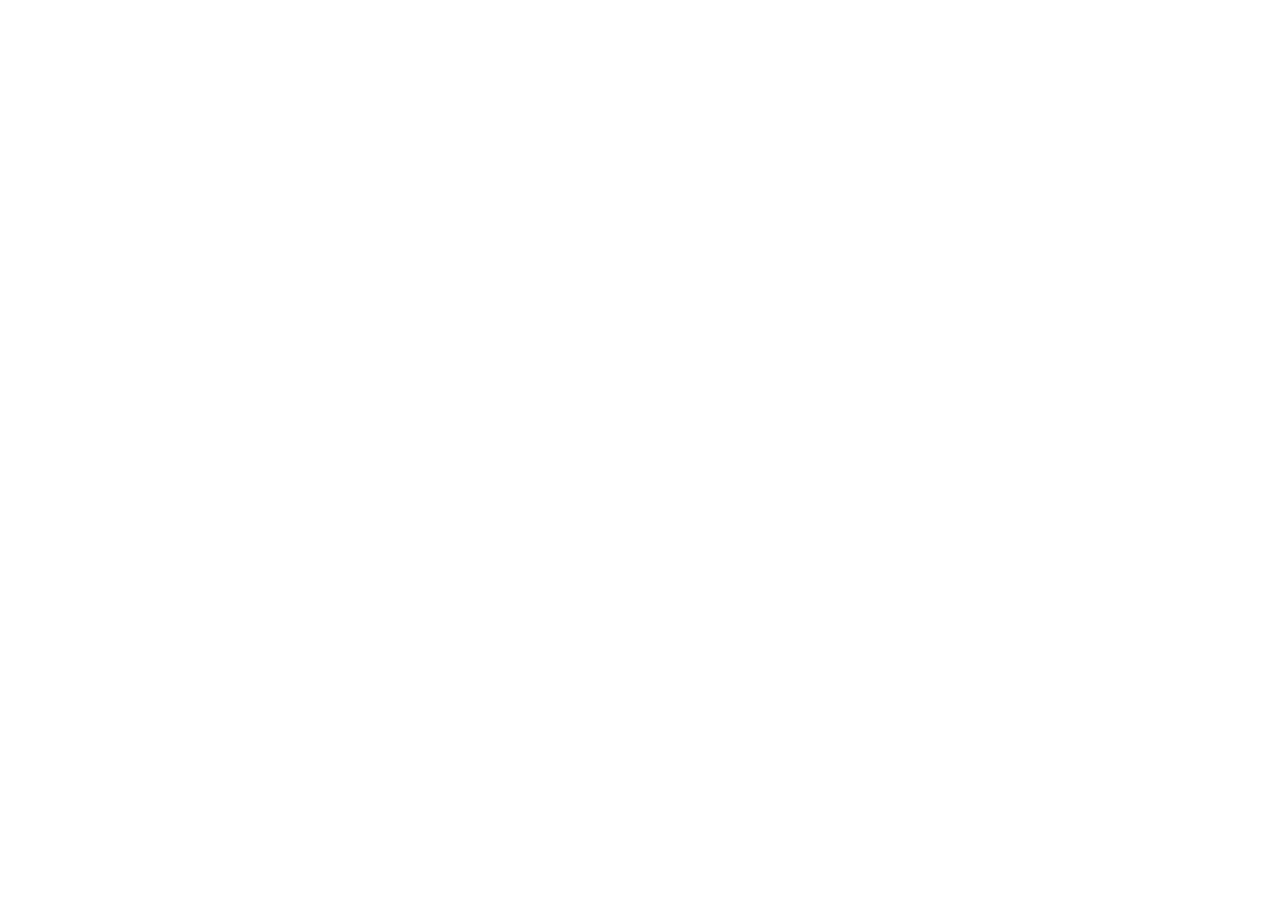
==== artlab1.html @ 49946d71 "estructuras html y google fonts se cargo la estructura html de las distintas paginas. se llamo a la " ====
<!doctype html>
<html lang="es">
    <head>
    <meta charset="utf-8">
    <title> arte colectivo </title>
     <!-- Llamada a la letra Glegoo desde Google Fonts -->
   <link rel="preconnect" href="https://fonts.googleapis.com">
<link rel="preconnect" href="https://fonts.gstatic.com" crossorigin>
<link href="https://fonts.googleapis.com/css2?family=Barlow:ital,wght@0,100;0,200;0,300;0,400;0,500;0,600;0,700;0,800;0,900;1,100;1,200;1,300;1,400;1,500;1,600;1,700;1,800;1,900&family=Glegoo:wght@400;700&display=swap" rel="stylesheet"> </head>
      <!-- Enlace a mi hoja de estilos  -->
    <link href="./css/estilos.css" rel="stylesheet" >
<body>
    <header>
                
    </header>
</div>

    <main>
 
        </main>
    <footer>
    </footer>
</body>
</html>
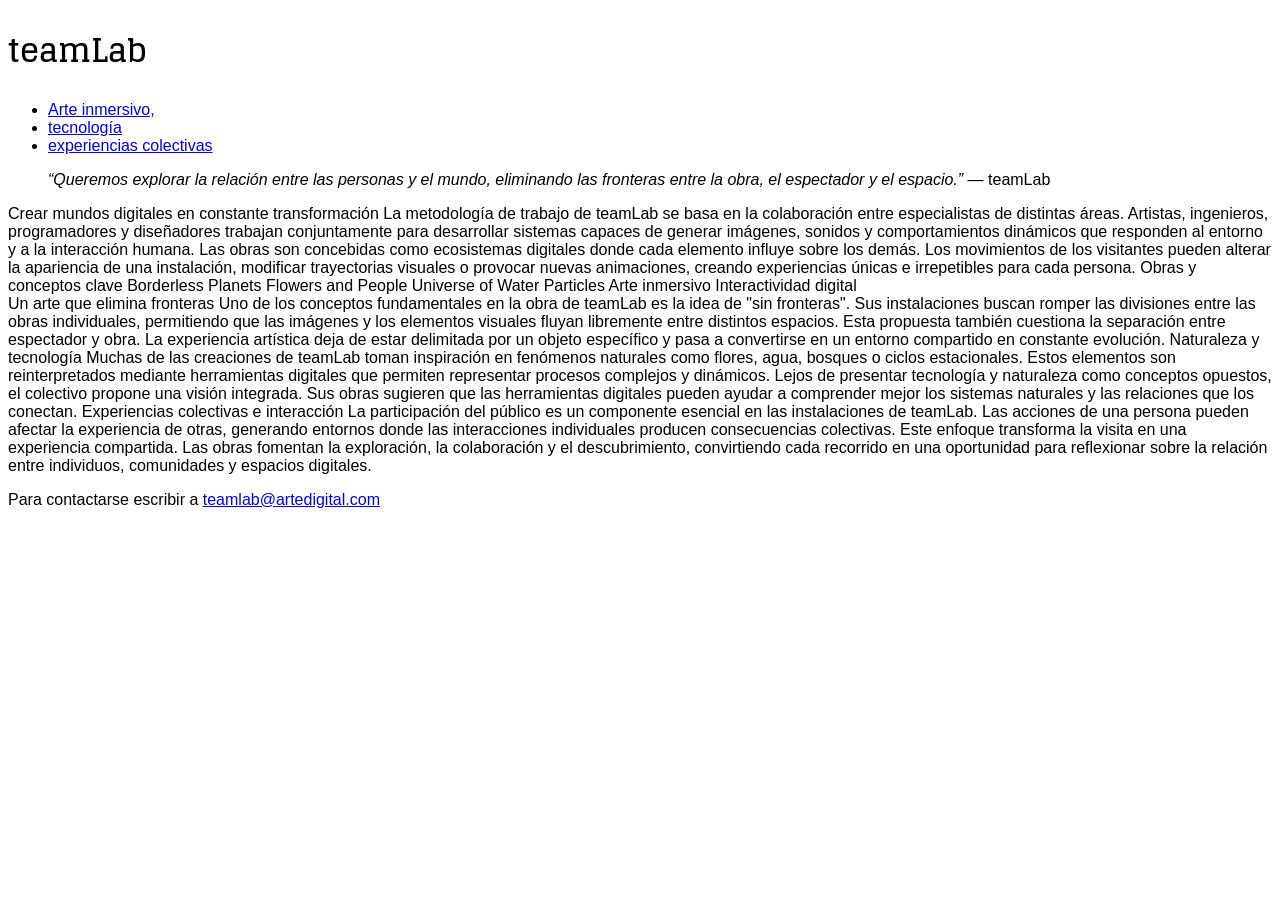
==== commit 9f608877: "Add files via upload actualizacion archivos html" ====
--- a/artlab1.html
+++ b/artlab1.html
@@ -2,7 +2,7 @@
 <html lang="es">
     <head>
     <meta charset="utf-8">
-    <title> arte colectivo </title>
+    <title> tecnología </title>
      <!-- Llamada a la letra Glegoo desde Google Fonts -->
    <link rel="preconnect" href="https://fonts.googleapis.com">
 <link rel="preconnect" href="https://fonts.gstatic.com" crossorigin>
@@ -10,15 +10,62 @@
       <!-- Enlace a mi hoja de estilos  -->
     <link href="./css/estilos.css" rel="stylesheet" >
 <body>
-    <header>
-                
-    </header>
-</div>
+       <header>
+       <div>
+        <h1> teamLab</h1>
+        <ul>
+          <li><a href="index.html">Arte inmersivo, </a></li>
+          <li><a href="artlab1.html">tecnología</a></li>
+          <li><a href="artlab2.html">experiencias colectivas</a></li>
+        </ul>
+            <blockquote id="cita">
+                <em>“Queremos explorar la relación entre las personas y el mundo, eliminando las fronteras entre la obra, el espectador y el espacio.”</em>
+                <span class="cita-autor">— teamLab</span>
+            </blockquote>
+        </div>
+     </header>
+    <main>
 
-    <main>
+        <section>
+Crear mundos digitales en constante transformación
+
+La metodología de trabajo de teamLab se basa en la colaboración entre especialistas de distintas áreas. Artistas, ingenieros, programadores y diseñadores trabajan conjuntamente para desarrollar sistemas capaces de generar imágenes, sonidos y comportamientos dinámicos que responden al entorno y a la interacción humana.
+
+Las obras son concebidas como ecosistemas digitales donde cada elemento influye sobre los demás. Los movimientos de los visitantes pueden alterar la apariencia de una instalación, modificar trayectorias visuales o provocar nuevas animaciones, creando experiencias únicas e irrepetibles para cada persona.
+
+Obras y conceptos clave
+
+Borderless
+Planets
+Flowers and People
+Universe of Water Particles
+Arte inmersivo
+Interactividad digital
+</section>
+
+<section>
+Un arte que elimina fronteras
+
+Uno de los conceptos fundamentales en la obra de teamLab es la idea de "sin fronteras". Sus instalaciones buscan romper las divisiones entre las obras individuales, permitiendo que las imágenes y los elementos visuales fluyan libremente entre distintos espacios.
+
+Esta propuesta también cuestiona la separación entre espectador y obra. La experiencia artística deja de estar delimitada por un objeto específico y pasa a convertirse en un entorno compartido en constante evolución.
+
+Naturaleza y tecnología
+
+Muchas de las creaciones de teamLab toman inspiración en fenómenos naturales como flores, agua, bosques o ciclos estacionales. Estos elementos son reinterpretados mediante herramientas digitales que permiten representar procesos complejos y dinámicos.
+
+Lejos de presentar tecnología y naturaleza como conceptos opuestos, el colectivo propone una visión integrada. Sus obras sugieren que las herramientas digitales pueden ayudar a comprender mejor los sistemas naturales y las relaciones que los conectan.
+
+Experiencias colectivas e interacción
+
+La participación del público es un componente esencial en las instalaciones de teamLab. Las acciones de una persona pueden afectar la experiencia de otras, generando entornos donde las interacciones individuales producen consecuencias colectivas.
+
+Este enfoque transforma la visita en una experiencia compartida. Las obras fomentan la exploración, la colaboración y el descubrimiento, convirtiendo cada recorrido en una oportunidad para reflexionar sobre la relación entre individuos, comunidades y espacios digitales.
+</section>
  
         </main>
-    <footer>
-    </footer>
+<footer>
+    <p>Para contactarse escribir a  <a href="mailto:teamlab@artedigital.com">teamlab@artedigital.com</a></p>
+</footer>
 </body>
 </html>
--- a/css/estilos.css
+++ b/css/estilos.css
@@ -0,0 +1,8 @@
+body {
+    font-family: 'Arial', sans-serif;
+}
+
+/* Aplicar una letra diferente solo a los títulos */
+h1 {
+    font-family: 'Glegoo', sans-serif;
+}
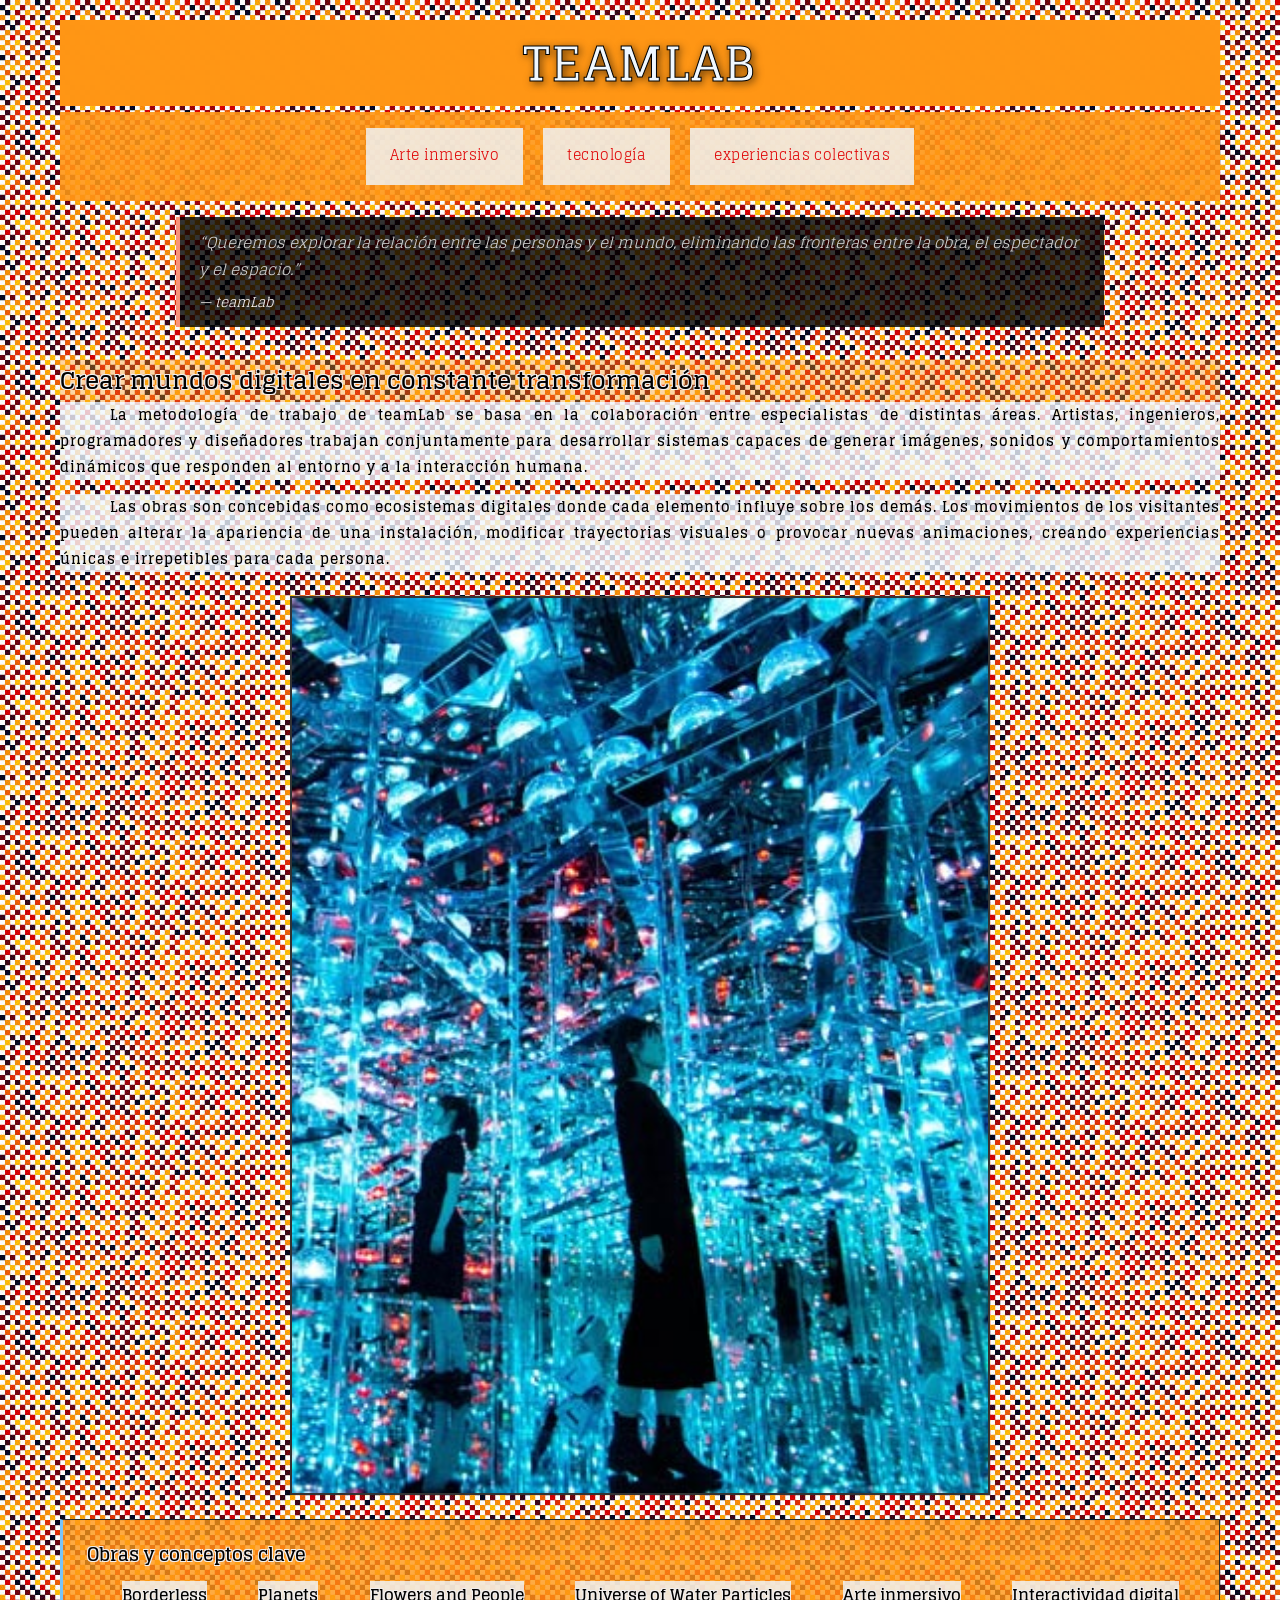
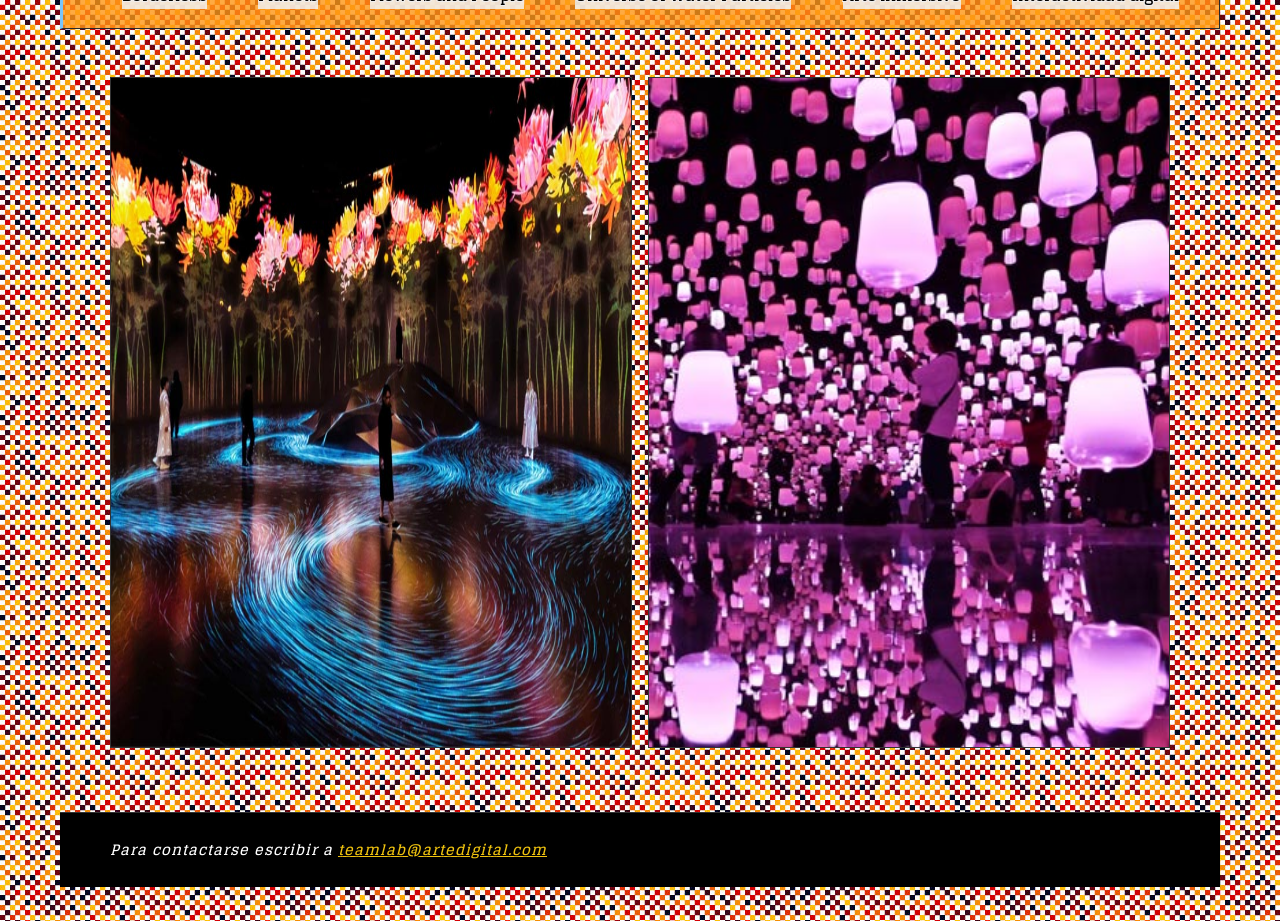
==== commit 6a0699f9: "Add files via upload Contenido HTML y definición de estilos.  Declaración de IA: fue utilizada par" ====
--- a/artlab1.html
+++ b/artlab1.html
@@ -13,11 +13,13 @@
        <header>
        <div>
         <h1> teamLab</h1>
+        <nav>
         <ul>
-          <li><a href="index.html">Arte inmersivo, </a></li>
+          <li><a href="index.html">Arte inmersivo </a></li>
           <li><a href="artlab1.html">tecnología</a></li>
           <li><a href="artlab2.html">experiencias colectivas</a></li>
         </ul>
+        </nav>
             <blockquote id="cita">
                 <em>“Queremos explorar la relación entre las personas y el mundo, eliminando las fronteras entre la obra, el espectador y el espacio.”</em>
                 <span class="cita-autor">— teamLab</span>
@@ -25,47 +27,45 @@
         </div>
      </header>
     <main>
+        <div class="tecno">
+        <section>
+<h2>Crear mundos digitales en constante transformación</h2>
 
-        <section>
-Crear mundos digitales en constante transformación
-
-La metodología de trabajo de teamLab se basa en la colaboración entre especialistas de distintas áreas. Artistas, ingenieros, programadores y diseñadores trabajan conjuntamente para desarrollar sistemas capaces de generar imágenes, sonidos y comportamientos dinámicos que responden al entorno y a la interacción humana.
-
-Las obras son concebidas como ecosistemas digitales donde cada elemento influye sobre los demás. Los movimientos de los visitantes pueden alterar la apariencia de una instalación, modificar trayectorias visuales o provocar nuevas animaciones, creando experiencias únicas e irrepetibles para cada persona.
-
-Obras y conceptos clave
-
-Borderless
-Planets
-Flowers and People
-Universe of Water Particles
-Arte inmersivo
-Interactividad digital
+<p>La metodología de trabajo de teamLab se basa en la colaboración entre especialistas de distintas áreas. Artistas, ingenieros, programadores y diseñadores trabajan conjuntamente para desarrollar sistemas capaces de generar imágenes, sonidos y comportamientos dinámicos que responden al entorno y a la interacción humana.
+</p>
+<p>Las obras son concebidas como ecosistemas digitales donde cada elemento influye sobre los demás. Los movimientos de los visitantes pueden alterar la apariencia de una instalación, modificar trayectorias visuales o provocar nuevas animaciones, creando experiencias únicas e irrepetibles para cada persona.
+</p>
 </section>
 
-<section>
-Un arte que elimina fronteras
-
-Uno de los conceptos fundamentales en la obra de teamLab es la idea de "sin fronteras". Sus instalaciones buscan romper las divisiones entre las obras individuales, permitiendo que las imágenes y los elementos visuales fluyan libremente entre distintos espacios.
-
-Esta propuesta también cuestiona la separación entre espectador y obra. La experiencia artística deja de estar delimitada por un objeto específico y pasa a convertirse en un entorno compartido en constante evolución.
-
-Naturaleza y tecnología
-
-Muchas de las creaciones de teamLab toman inspiración en fenómenos naturales como flores, agua, bosques o ciclos estacionales. Estos elementos son reinterpretados mediante herramientas digitales que permiten representar procesos complejos y dinámicos.
-
-Lejos de presentar tecnología y naturaleza como conceptos opuestos, el colectivo propone una visión integrada. Sus obras sugieren que las herramientas digitales pueden ayudar a comprender mejor los sistemas naturales y las relaciones que los conectan.
-
-Experiencias colectivas e interacción
-
-La participación del público es un componente esencial en las instalaciones de teamLab. Las acciones de una persona pueden afectar la experiencia de otras, generando entornos donde las interacciones individuales producen consecuencias colectivas.
-
-Este enfoque transforma la visita en una experiencia compartida. Las obras fomentan la exploración, la colaboración y el descubrimiento, convirtiendo cada recorrido en una oportunidad para reflexionar sobre la relación entre individuos, comunidades y espacios digitales.
-</section>
- 
+<img class="foto-prin"
+    src="./img/teamlab-4.jpg"
+    alt="Instalación de Team Lab">
+  <aside>
+                <h3>Obras y conceptos clave</h3>
+                <ul>
+                    <li>Borderless</li>
+                    <li>Planets</li>
+                    <li>Flowers and People</li>
+                    <li>Universe of Water Particles</li>
+                    <li>Arte inmersivo</li>
+                    <li>Interactividad digital</li>
+                </ul>
+            </aside> 
+            </div>
+            <div class="contenedor-fotos">
+    <img class="contenedor-fotos"
+    src="./img/teamlab-2.jpg"
+    alt="Instalación de Team Lab">
+    <img class="contenedor-fotos"
+    src="./img/teamlab-3.jpg"
+    alt="Instalación de Team Lab">
+    
+        </div>
         </main>
 <footer>
-    <p>Para contactarse escribir a  <a href="mailto:teamlab@artedigital.com">teamlab@artedigital.com</a></p>
+    <address>
+    Para contactarse escribir a  <a href="mailto:teamlab@artedigital.com">teamlab@artedigital.com</a>
+    </address>
 </footer>
 </body>
 </html>
--- a/css/estilos.css
+++ b/css/estilos.css
@@ -1,8 +1,320 @@
-body {
-    font-family: 'Arial', sans-serif;
-}
-
-/* Aplicar una letra diferente solo a los títulos */
+@import url('https://fonts.googleapis.com/css2?family=Barlow&family=Glegoo:wght@400;700&display=swap');
+* {
+    box-sizing: border-box;
+    margin: 0;
+    padding: 0;
+}
+/*  interactive del titulo en el menu de navegacion cuando paso el mouse sobre él   */
+/*estilos del menu de navegacion*/
+h1:hover {
+    color: #ffffff;
+    text-shadow: 0 0 1.25rem rgba(199, 101, 21, 0.8),
+                 0.125rem 0.125rem 0.5rem rgba(0, 0, 0, 0.7);
+    letter-spacing: 0.15rem;
+    transform: scale(1.05);
+}
+ 
+#cita {
+    background-color: rgba(0, 0, 0, 0.8);
+    border-left: 0.25rem solid #f99379;
+    padding: 0.8rem 1.2rem;
+    margin: 1rem auto 0;
+    width: 80%;
+    text-align: left;
+    font-style: italic;
+    color: #cccccc;
+    font-size: 0.95rem;
+}
+ 
+.cita-autor {
+    display: block;
+    margin-top: 0.4rem;
+    font-style: italic;
+    font-size: 0.85rem;
+    color: #f6f0f0;
+}
+ 
+nav {
+     background-color: rgba(255, 150, 21, 0.9) ;
+      text-align: center;
+      font-weight: bold;   
+         padding: 1rem 0;
+}
+ 
+nav ul {
+    list-style: none;
+    display: flex;
+    justify-content: center;
+    padding: 0;
+    margin: 0;
+}
+ 
+nav ul li {
+    margin: 0;
+}
+ 
+nav ul li a {
+    display: block;
+    padding: 0.85rem 1.5rem;
+    color: #e00d0d;
+    text-decoration: none;
+    font-size: 0.9rem;
+    font-weight: 400;
+    letter-spacing: 0.03rem;
+    border-bottom: 0.1875rem solid transparent;
+    transition: color 0.2s, border-color 0.2s, background-color 0.2s;
+}
+ 
+nav ul li a:visited {
+    color: #44b80e;
+}
+
+nav ul li a:hover {
+    color: #79c4f9;
+    border-bottom-color: #79c4f9;
+    background-color: rgba(255, 0, 123, 0.4);
+}
+
+ 
+nav ul li a:active {
+    color: #b31d59;
+}
+
+
+
+h3 {
+    font-family: 'Glegoo', Arial, serif;
+    font-size: 1.1rem;
+    font-weight: 600;
+    color: black;
+    margin-bottom: 0.5rem;
+}
+ 
+
+ 
+hr {
+    border: none;
+    border-top: 0.0625rem solid #333;
+    margin-bottom: 1rem;
+}
+ 
+ 
+
+ 
+/* Fotos */ 
+.foto-prin {
+    width: 100%;
+    max-width: 43.75rem;
+    display: block;
+    margin: 1.5rem auto;
+    border: 0.125rem solid #333;
+}
+ 
+.contenedor-fotos {
+    display: flex;
+    justify-content: center;
+    gap: 1rem;
+    margin-top: 1.5rem;
+    flex-wrap: wrap;
+}
+ 
+.contenedor-fotos img {
+    width: 45%;
+    border: 0.0625rem solid #333;
+}
+ 
+/* Video */
+ 
+#video {
+    justify-content: center;
+    display: block;
+    width: 100%;
+    height: 26rem;
+    margin: 1.5rem 0;
+    border: none;
+}
+ 
+
+footer {
+    background-color: rgba(10, 10, 10, 0.95);
+    border-top: 0.0625rem solid #333;
+    padding: 1.5rem 0;
+    margin-top: 2rem;
+    text-align: center;
+}
+
+
+
+ 
+header {
+
+    text-align: center;
+}
+
+
 h1 {
-    font-family: 'Glegoo', sans-serif;
+        font-family: 'Glegoo', serif;
+    text-align: center;
+    text-transform: uppercase;
+                color: aliceblue; /* Texto en blanco para contraste */
+             -webkit-text-stroke: 1px black; /* Grosor y color */
+              background-color: rgba(255, 150, 21, 0.998) ;
+                  font-size: 3rem;
+    font-weight: 600;
+    margin-bottom: 0.4rem;
+    text-shadow: 0.125rem 0.125rem 0.5rem rgba(0, 0, 0, 0.7);
+    letter-spacing: 0.1rem;
+}
+
+
+h2 {
+     
+text-shadow: 
+    -1px -1px 0 #f0eeee, 
+     1px -1px 0 #f0eeee, 
+    -1px  1px 0 #f0eeee, 
+     1px  1px 0 #f0eeee;
+
+     background-color: rgba(255, 150, 21, 0.38) ; 
+}
+
+aside {
+     text-align: left;
+      font-family: 'Glegoo', serif;   
+     text-shadow: 
+    -1px -1px 0 #f0eeee, 
+     1px -1px 0 #f0eeee, 
+    -1px  1px 0 #f0eeee, 
+     1px  1px 0 #f0eeee; 
+     padding-right: 40px;
+    background-color:rgb(255, 150, 21, 0.8);
+    border: 0.0625rem solid #2a2a2a;
+    border-left: 0.1875rem solid #79c4f9;
+    padding: 1.2rem 1.5rem;
+    margin: 1.5rem 0;
+}
+
+footer {
+         text-indent: 50px;
+  text-align: justify;
+  letter-spacing: 1px;
+    
+    background-color:black;
+     font-weight: 600;
+         margin-bottom: 0.9rem;
+           font-size: 0.90rem;
+    color: white;
+}
+
+ body {
+            max-width: 1200px;
+    margin: 0 auto;
+    padding: 1.25rem;
+    background-image: url("../img/fondo.jpg"); /* Ruta de la imagen */
+            background-repeat: repeat; /* Es una imagen pequeña por lo que queremos que se repita */
+                max-width: 1200px;
+                    padding: 1.25rem;
+           font-family: 'Glegoo', serif;
+             font-weight: 400;
+        }
+
+
+/* Requisito ancho max */
+.contenedor {
+    width: 90%;
+    max-width: 900px;
+    margin: 0 auto;
+
+     display: flex;
+  justify-content: center; /* Centrado horizontal */
+  align-items: center;     /* Centrado vertical */
+}
+
+
+
+
+ul{
+       display: flex;       /* Alinear los elementos horizontalmente */
+    gap: 20px;           /* Espacio entre cada elemento */
+    list-style: none;    /* Eliminar viñetas */
+    padding: 0;
+}
+li {
+  text-align: justify;  
+  margin: auto;
+  border-right: 0em;
+  font-weight: bold;
+    background-color: rgba(240, 248, 255, 0.8) ;
+       display: flex;       /* Alinear los elementos horizontalmente */
+    gap: 20px;           /* Espacio entre cada elemento */
+    list-style: none;    /* Eliminar viñetas */
+    padding: 0;
+
+}
+
+p {
+     text-indent: 50px;
+  text-align: justify;
+  letter-spacing: 1px;
+    color: black;
+    background-color: rgba(240, 248, 255, 0.8) ;
+     font-weight: 600;
+         margin-bottom: 0.9rem;
+           font-size: 0.90rem;
+}
+
+footer a:link {
+  color: #f1c40f; /* Yellow */
+   font-weight: bold;
+    text-shadow: 
+    -1px -1px 0 #000, 
+     1px -1px 0 #000, 
+    -1px  1px 0 #000, 
+     1px  1px 0 #000;
+}
+
+main {
+    padding: 2rem 0;
+}
+
+
+img {
+  max-width: 100%;         /* Responsividad */
+  height: auto;
+}
+
+section article  .caja {
+  display: inline-flex;
+  
+  justify-content: right; 
+  align-items: center;     /* Centrado vertical */
+  height: 100vh;           /* Opcional: define altura para centrar verticalmente */
+   gap: 20px;
+   max-width: fit-content;
+   margin-right: 10%;
+   margin-left: 8%;
+   min-width: 0;
+  
+}
+
+/*  estilos para lista de obras    */
+ 
+aside h3 {
+    margin-bottom: 0.7rem;
+}
+ 
+aside ul {
+    list-style: disc;
+    padding-left: 1.2rem;
+}
+
+div .tecno {
+    text-align: center;
+    width: 90%;
+    max-width: 900px;
+    margin: 0 auto;
+
+         display: flex;
+  justify-content: center; /* Centrado horizontal */
+  align-items: center;     /* Centrado vertical */
 }
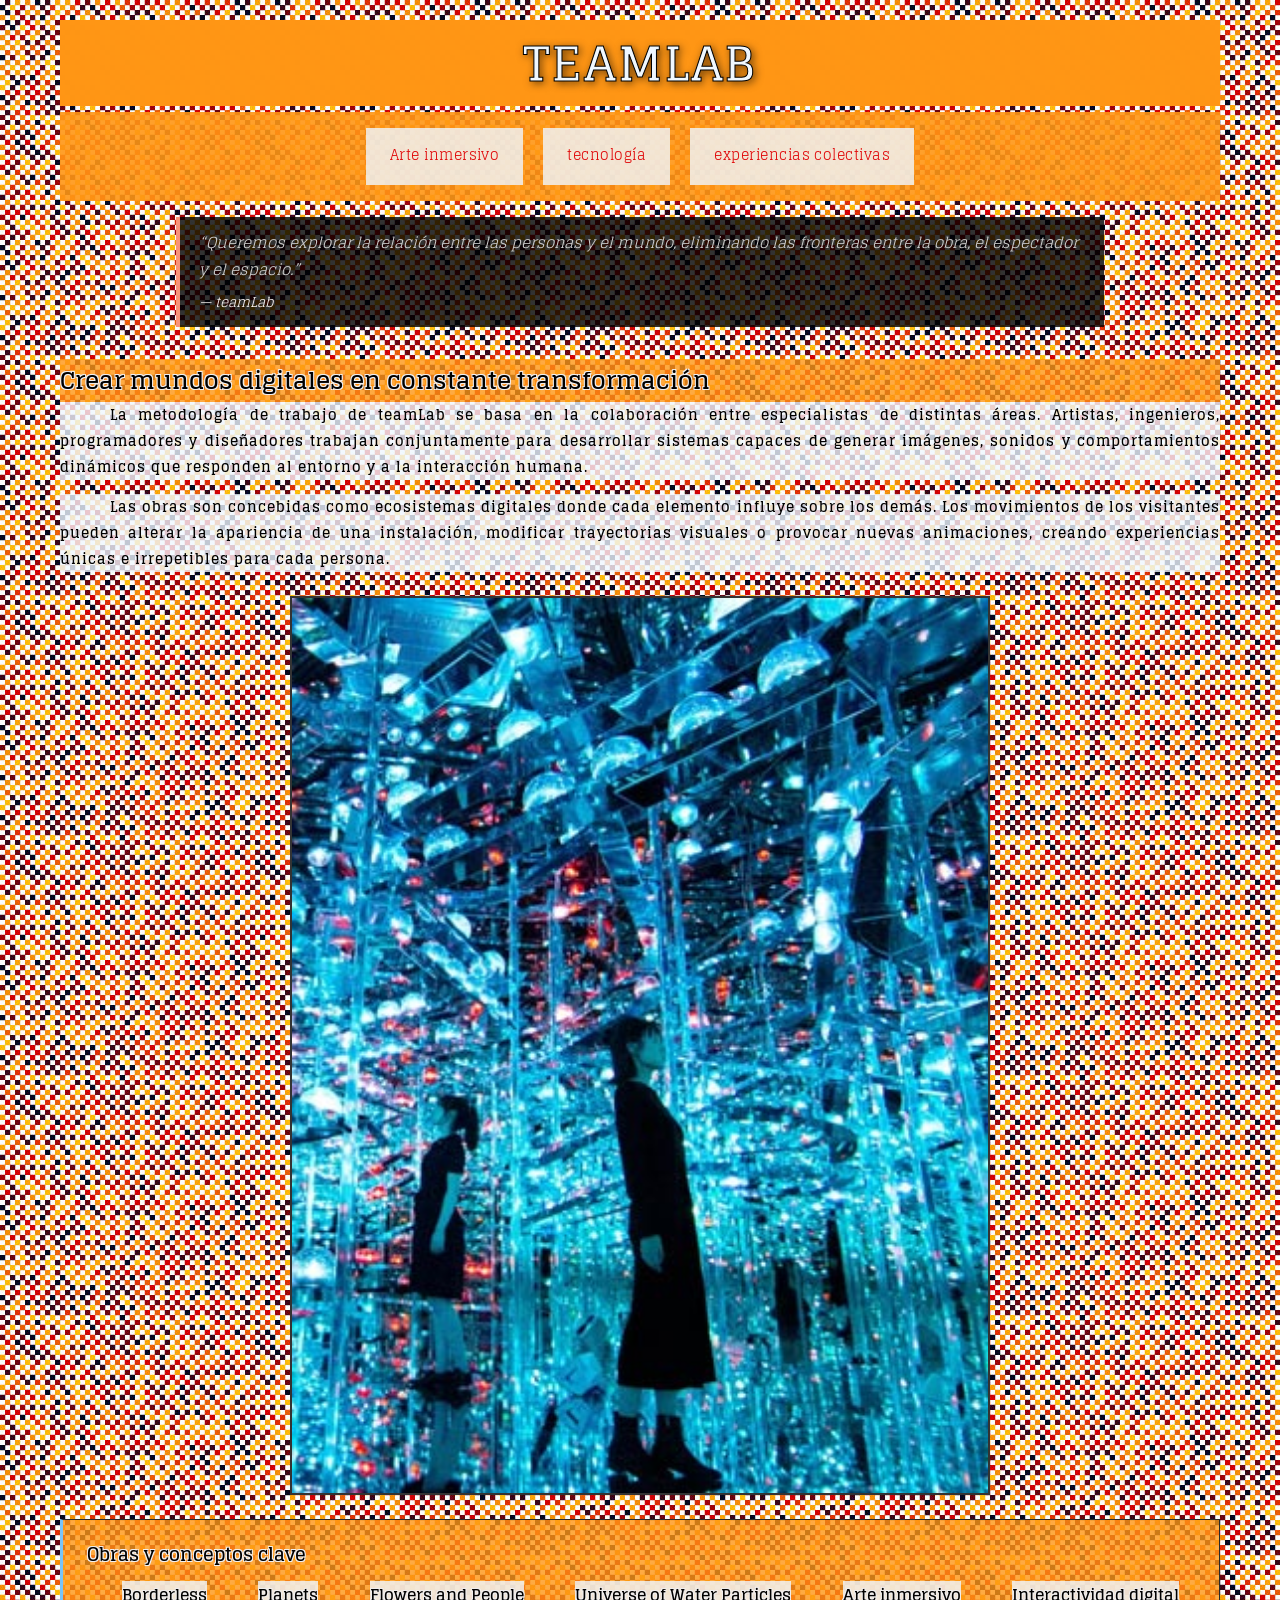
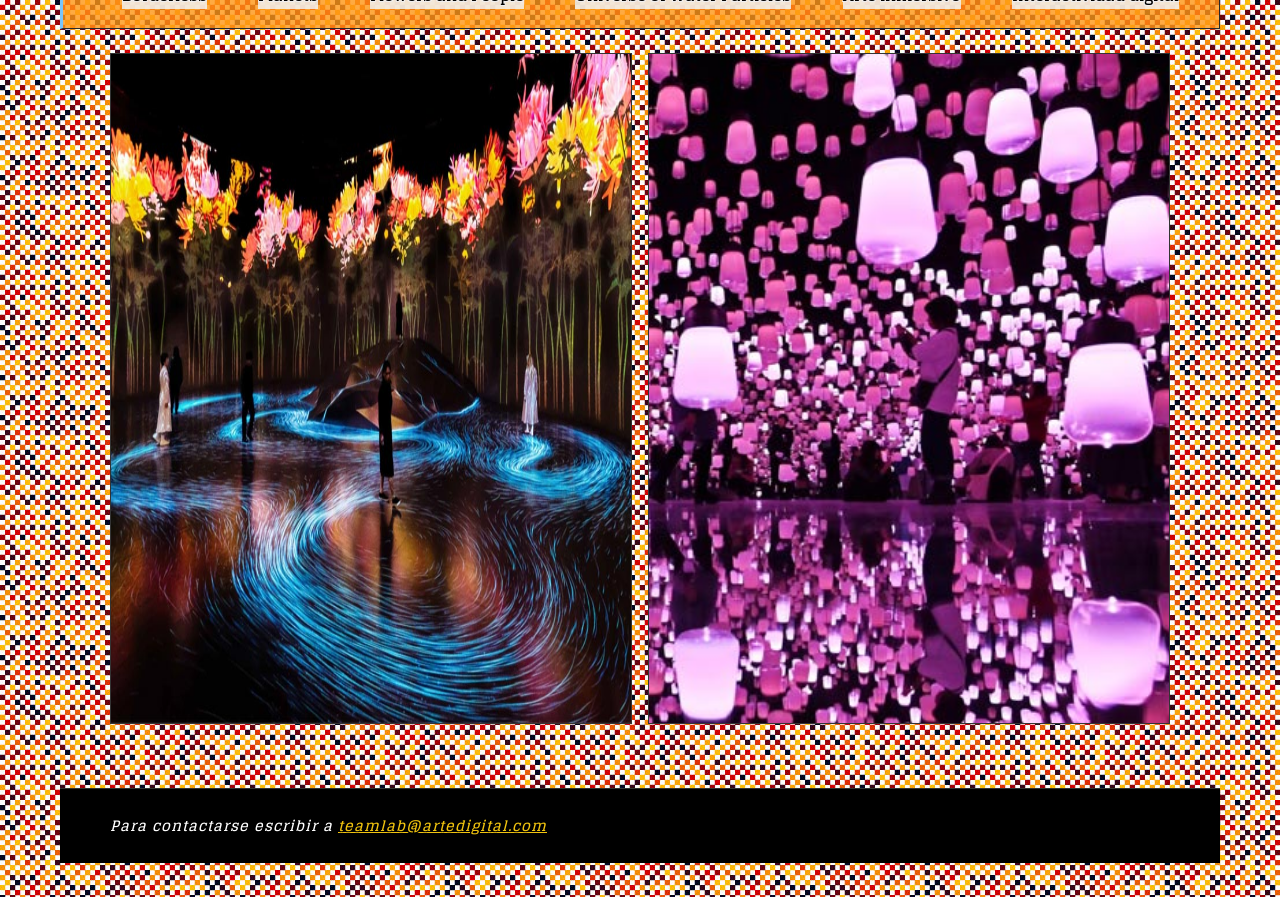
==== commit c5b09caf: "actualizacion html se coloco el stylesheet dentro de head (me habia quedado fuera en los tres sitios" ====
--- a/artlab1.html
+++ b/artlab1.html
@@ -6,12 +6,12 @@
      <!-- Llamada a la letra Glegoo desde Google Fonts -->
    <link rel="preconnect" href="https://fonts.googleapis.com">
 <link rel="preconnect" href="https://fonts.gstatic.com" crossorigin>
-<link href="https://fonts.googleapis.com/css2?family=Barlow:ital,wght@0,100;0,200;0,300;0,400;0,500;0,600;0,700;0,800;0,900;1,100;1,200;1,300;1,400;1,500;1,600;1,700;1,800;1,900&family=Glegoo:wght@400;700&display=swap" rel="stylesheet"> </head>
+<link href="https://fonts.googleapis.com/css2?family=Barlow:ital,wght@0,100;0,200;0,300;0,400;0,500;0,600;0,700;0,800;0,900;1,100;1,200;1,300;1,400;1,500;1,600;1,700;1,800;1,900&family=Glegoo:wght@400;700&display=swap" rel="stylesheet"> 
       <!-- Enlace a mi hoja de estilos  -->
     <link href="./css/estilos.css" rel="stylesheet" >
+    </head>
 <body>
        <header>
-       <div>
         <h1> teamLab</h1>
         <nav>
         <ul>
@@ -24,22 +24,23 @@
                 <em>“Queremos explorar la relación entre las personas y el mundo, eliminando las fronteras entre la obra, el espectador y el espacio.”</em>
                 <span class="cita-autor">— teamLab</span>
             </blockquote>
-        </div>
      </header>
     <main>
         <div class="tecno">
         <section>
+            <article>
 <h2>Crear mundos digitales en constante transformación</h2>
 
 <p>La metodología de trabajo de teamLab se basa en la colaboración entre especialistas de distintas áreas. Artistas, ingenieros, programadores y diseñadores trabajan conjuntamente para desarrollar sistemas capaces de generar imágenes, sonidos y comportamientos dinámicos que responden al entorno y a la interacción humana.
 </p>
 <p>Las obras son concebidas como ecosistemas digitales donde cada elemento influye sobre los demás. Los movimientos de los visitantes pueden alterar la apariencia de una instalación, modificar trayectorias visuales o provocar nuevas animaciones, creando experiencias únicas e irrepetibles para cada persona.
 </p>
+<img class="foto-prin"
+    src="./img/teamlab-4.jpg"
+    alt="Instalación inmersiva de Team Lab">
+        </article>
 </section>
 
-<img class="foto-prin"
-    src="./img/teamlab-4.jpg"
-    alt="Instalación de Team Lab">
   <aside>
                 <h3>Obras y conceptos clave</h3>
                 <ul>
@@ -52,15 +53,14 @@
                 </ul>
             </aside> 
             </div>
-            <div class="contenedor-fotos">
-    <img class="contenedor-fotos"
+            <section class="contenedor-fotos">
+    <img 
     src="./img/teamlab-2.jpg"
-    alt="Instalación de Team Lab">
-    <img class="contenedor-fotos"
+    alt="Instalación interactiva de Team Lab">
+    <img 
     src="./img/teamlab-3.jpg"
-    alt="Instalación de Team Lab">
-    
-        </div>
+    alt="Espacio interactivo iluminado por luces digitales">
+            </section>
         </main>
 <footer>
     <address>
--- a/css/estilos.css
+++ b/css/estilos.css
@@ -12,8 +12,7 @@
                  0.125rem 0.125rem 0.5rem rgba(0, 0, 0, 0.7);
     letter-spacing: 0.15rem;
     transform: scale(1.05);
-}
- 
+} 
 #cita {
     background-color: rgba(0, 0, 0, 0.8);
     border-left: 0.25rem solid #f99379;
@@ -25,22 +24,19 @@
     color: #cccccc;
     font-size: 0.95rem;
 }
- 
 .cita-autor {
     display: block;
     margin-top: 0.4rem;
     font-style: italic;
     font-size: 0.85rem;
     color: #f6f0f0;
-}
- 
+} 
 nav {
      background-color: rgba(255, 150, 21, 0.9) ;
       text-align: center;
       font-weight: bold;   
          padding: 1rem 0;
 }
- 
 nav ul {
     list-style: none;
     display: flex;
@@ -48,11 +44,9 @@
     padding: 0;
     margin: 0;
 }
- 
 nav ul li {
     margin: 0;
 }
- 
 nav ul li a {
     display: block;
     padding: 0.85rem 1.5rem;
@@ -64,24 +58,17 @@
     border-bottom: 0.1875rem solid transparent;
     transition: color 0.2s, border-color 0.2s, background-color 0.2s;
 }
- 
 nav ul li a:visited {
     color: #44b80e;
 }
-
 nav ul li a:hover {
     color: #79c4f9;
     border-bottom-color: #79c4f9;
     background-color: rgba(255, 0, 123, 0.4);
 }
-
- 
 nav ul li a:active {
     color: #b31d59;
 }
-
-
-
 h3 {
     font-family: 'Glegoo', Arial, serif;
     font-size: 1.1rem;
@@ -89,19 +76,12 @@
     color: black;
     margin-bottom: 0.5rem;
 }
- 
-
- 
 hr {
     border: none;
     border-top: 0.0625rem solid #333;
     margin-bottom: 1rem;
 }
- 
- 
-
- 
-/* Fotos */ 
+ /* Fotos */ 
 .foto-prin {
     width: 100%;
     max-width: 43.75rem;
@@ -109,7 +89,6 @@
     margin: 1.5rem auto;
     border: 0.125rem solid #333;
 }
- 
 .contenedor-fotos {
     display: flex;
     justify-content: center;
@@ -117,41 +96,36 @@
     margin-top: 1.5rem;
     flex-wrap: wrap;
 }
- 
 .contenedor-fotos img {
     width: 45%;
     border: 0.0625rem solid #333;
 }
- 
 /* Video */
- 
 #video {
-    justify-content: center;
     display: block;
     width: 100%;
     height: 26rem;
     margin: 1.5rem 0;
     border: none;
 }
- 
-
-footer {
-    background-color: rgba(10, 10, 10, 0.95);
+/* pie de pagina */
+ footer {
     border-top: 0.0625rem solid #333;
     padding: 1.5rem 0;
     margin-top: 2rem;
+         text-indent: 50px;
+  text-align: justify;
+  letter-spacing: 1px;
+    
+    background-color:black;
+     font-weight: 600;
+         margin-bottom: 0.9rem;
+           font-size: 0.90rem;
+    color: white;
+}
+header {
     text-align: center;
 }
-
-
-
- 
-header {
-
-    text-align: center;
-}
-
-
 h1 {
         font-family: 'Glegoo', serif;
     text-align: center;
@@ -165,19 +139,14 @@
     text-shadow: 0.125rem 0.125rem 0.5rem rgba(0, 0, 0, 0.7);
     letter-spacing: 0.1rem;
 }
-
-
-h2 {
-     
+h2 {    
 text-shadow: 
     -1px -1px 0 #f0eeee, 
      1px -1px 0 #f0eeee, 
     -1px  1px 0 #f0eeee, 
      1px  1px 0 #f0eeee;
-
-     background-color: rgba(255, 150, 21, 0.38) ; 
-}
-
+     background-color: rgba(255, 150, 21, 0.8) ; 
+}
 aside {
      text-align: left;
       font-family: 'Glegoo', serif;   
@@ -193,32 +162,15 @@
     padding: 1.2rem 1.5rem;
     margin: 1.5rem 0;
 }
-
-footer {
-         text-indent: 50px;
-  text-align: justify;
-  letter-spacing: 1px;
-    
-    background-color:black;
-     font-weight: 600;
-         margin-bottom: 0.9rem;
-           font-size: 0.90rem;
-    color: white;
-}
-
  body {
             max-width: 1200px;
     margin: 0 auto;
     padding: 1.25rem;
     background-image: url("../img/fondo.jpg"); /* Ruta de la imagen */
             background-repeat: repeat; /* Es una imagen pequeña por lo que queremos que se repita */
-                max-width: 1200px;
-                    padding: 1.25rem;
            font-family: 'Glegoo', serif;
              font-weight: 400;
         }
-
-
 /* Requisito ancho max */
 .contenedor {
     width: 90%;
@@ -229,10 +181,6 @@
   justify-content: center; /* Centrado horizontal */
   align-items: center;     /* Centrado vertical */
 }
-
-
-
-
 ul{
        display: flex;       /* Alinear los elementos horizontalmente */
     gap: 20px;           /* Espacio entre cada elemento */
@@ -251,7 +199,6 @@
     padding: 0;
 
 }
-
 p {
      text-indent: 50px;
   text-align: justify;
@@ -262,7 +209,6 @@
          margin-bottom: 0.9rem;
            font-size: 0.90rem;
 }
-
 footer a:link {
   color: #f1c40f; /* Yellow */
    font-weight: bold;
@@ -272,48 +218,26 @@
     -1px  1px 0 #000, 
      1px  1px 0 #000;
 }
-
 main {
     padding: 2rem 0;
 }
-
-
 img {
   max-width: 100%;         /* Responsividad */
   height: auto;
 }
-
-section article  .caja {
-  display: inline-flex;
-  
-  justify-content: right; 
-  align-items: center;     /* Centrado vertical */
-  height: 100vh;           /* Opcional: define altura para centrar verticalmente */
-   gap: 20px;
-   max-width: fit-content;
-   margin-right: 10%;
-   margin-left: 8%;
-   min-width: 0;
-  
-}
-
-/*  estilos para lista de obras    */
- 
+/*  estilos para lista de obras    */ 
 aside h3 {
     margin-bottom: 0.7rem;
 }
- 
 aside ul {
     list-style: disc;
     padding-left: 1.2rem;
 }
-
 div .tecno {
     text-align: center;
     width: 90%;
     max-width: 900px;
     margin: 0 auto;
-
          display: flex;
   justify-content: center; /* Centrado horizontal */
   align-items: center;     /* Centrado vertical */
